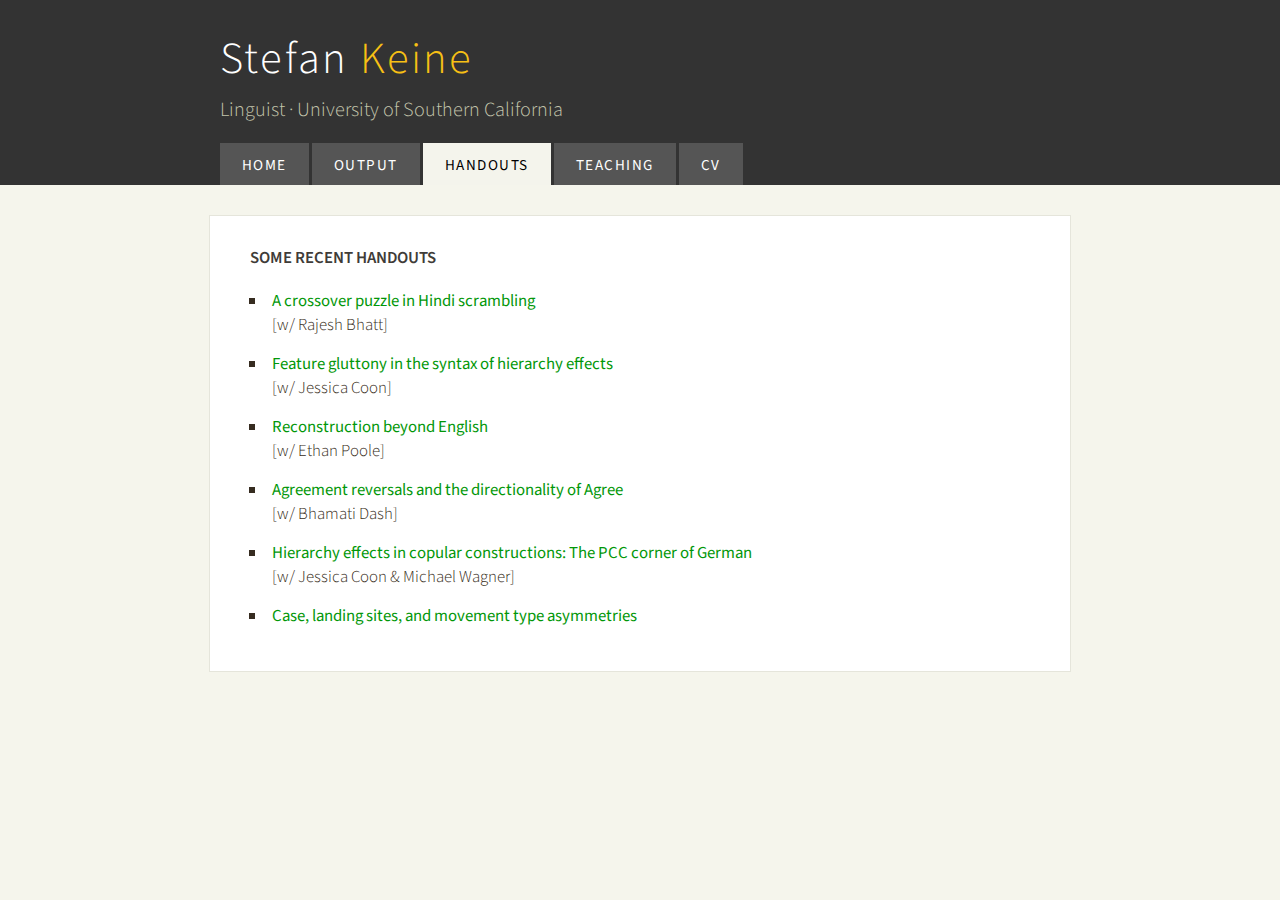
==== handouts.html @ 8f2a5cf1 "Add files via upload" ====
<!DOCTYPE html PUBLIC "-//W3C//DTD XHTML 1.1//EN" "http://www.w3.org/TR/xhtml11/DTD/xhtml11.dtd">
<html xmlns="http://www.w3.org/1999/xhtml" xml:lang="en">

<head>
  <title>simple_square template</title>
  <!-- <meta name="description" content="website description" /> -->
  <!-- <meta name="keywords" content="website keywords, website keywords" /> -->
  <meta http-equiv="content-type" content="text/html; charset=iso-8859-1" />
  <link rel="stylesheet" type="text/css" href="style/style.css" />
</head>

<body>
  <div id="main">
    <div id="links"></div>
    <div id="header">
      <div id="logo">
        <div id="logo_text">
          <!-- class="green", allows you to change the colour of the text - other classes are: "blue", "orange", "red", "purple" and "yellow" -->
          <h1>Stefan <span class="yellow">Keine</span></h1>
          <h2>Linguist &middot; University of Southern California</h2>
        </div>
      </div>
      <div id="menubar">
        <ul id="menu">
          <!-- put class="selected" in the li tag for the selected page - to highlight which page you're on -->
          <li><a href="index.html">Home</a></li>
          <li><a href="papers.html">Output</a></li>
          <li class="selected"><a href="handouts.html">Handouts</a></li>
          <li><a href="teach.html">Teaching</a></li>
          <li><a href="CV_Keine.pdf">CV</a></li>
        </ul>
      </div>
    </div>
    <div id="site_content">
      <!-- <div class="sidebar"> -->
      <!--   <\!-- insert your sidebar items here -\-> -->
      <!--   <h3>Contact</h3> -->
      <!-- 	<h2>Address</h2> -->
      <!-- 	University of Southern California<br/> -->
      <!-- 	Department of Linguistics<br/> -->
      <!-- 	3601 Watt Way<br/> -->
      <!-- 	Grace Ford Salvatori 332<br/> -->
      <!-- 	Los Angeles, CA 90089 -->
      <!-- 	<h2>Email</h2> -->
      <!-- 	keine@usc.edu -->
      <!-- 	<h2>Phone</h2> -->
      <!-- 	+1 213 740 3884 -->
      <!-- 	<h2>Office hours</h2> -->
      <!-- 	by appointment -->
      <!-- </div> -->
      <div id="content">
        <!-- insert the page content here -->

     <h1>Some recent handouts</h1>
     <ul>
       <li class="handouts">
	 <a href="handouts/Hindi_crossover.pdf">A crossover puzzle in Hindi
	 scrambling</a> <br/>[w/ Rajesh Bhatt]
       </li>

       <li class="handouts">
	 <a href="handouts/Feature_gluttony_NELS50.pdf">Feature
	   gluttony in the syntax of hierarchy effects</a> <br/>[w/ Jessica Coon]
       </li> 

       <li class="handouts">
	 <a href="handouts/KeinePoole_reconstruction_GLOW.pdf">Reconstruction beyond
	   English</a> <br/>[w/ Ethan Poole]
       </li>

       <li class="handouts">
	 <a href="handouts/keine_dash_2017.pdf">Agreement
	   reversals and the directionality of Agree</a><br/>[w/ Bhamati
	 Dash]
       </li>
      
       <li class="handouts">
	 <a href="handouts/coon_keine_wagner_2017.pdf">Hierarchy
	   effects in copular constructions: The PCC corner of
	   German</a><br/> [w/ Jessica Coon &amp; Michael Wagner]
       </li>

       <li class="handouts">
	 <a href="handouts/Keine_movement_type_asymmetries.pdf">Case,
	   landing sites, and movement type asymmetries</a>
       </li>
     </ul>

    <div id="site_content_bottom"></div>
    <!-- <div id="footer"><a href="http://www.dcarter.co.uk">design by dcarter</a></div> -->
      </div>
    </div>
  </div>
</body>
</html>
---- style/style.css ----
@import url('https://fonts.googleapis.com/css?family=Source Sans Pro:400,400italic,600,600italic,500,500italic,200,200italic,300,300italic');


html
{ height: 100%;}

*
{ margin: 0;
  padding: 0;}

body
{ font: 300 1.05em 'Source Sans Pro', sans-serif;
  line-height: 1.4;
  background: #F5F5EC;
  color: #362C20;}

p
{ padding: 0 0 20px 0;
  line-height: 1.4em;}

img
{ border: 0;}

h1, h2, h3, h4, h5, h6 
{ color: #3f3c38;
  padding: 0 0 5px 0;}

h1, h4
{ font: 600 100% 'Source Sans Pro', sans-serif;
  margin: 0 0 5px 0;
  padding: 10px 15 5px 0;
  color: #3f3c38;
  text-transform: uppercase;
  font-style: none
}

h2, h5
{ padding: 1em 0 0 0;
  font: 500 100% 'Source Sans Pro', sans-serif;
  letter-spacing: 0;
  color: #47433F;}

h3, h6
{ color: #47433F;
  font: 600 105% 'Source Sans Pro', sans-serif;
  letter-spacing: 0;
  text-transform: uppercase;
  padding: 15px 0 0px 0;}

h4
{ color: #777;}

h5, h6
{ color: #FFA201;}

a, a:hover
{ outline: none;
  font-weight: 400;
  text-decoration: none;
  color:  #029708;}

a:hover
{ text-decoration: none;
  font-weight: 400;
  color: #47433F;}

blockquote
{ margin: 20px 0; 
  padding: 10px 20px 0 20px;
  border: 1px solid #E5E5DB;
  background: #FFF;}

ul
{ margin: 2px 0 22px 17px;}

ul li
{ list-style-type: square;
  margin: 0 0 6px 0; 
  padding: 0 0 4px 5px;}

ol
{ margin: 8px 0 22px 20px;}

ol li
{ margin: 0 0 11px 0;}

#main, #logo, #menubar, #site_content, #footer
{ margin-left: auto; 
  margin-right: auto;}

#main
{ padding-bottom: 20px;}

#header
{ background: #333;
  height: 185px;
  margin-bottom: 30px;}

#logo
{ width: 840px;
  position: relative;
  height: 114px;}

#logo #logo_text 
{ position: absolute; 
  top: 15px;
  left: 0;}

#logo h1, #logo h2
{ font: 300 265% 'Source Sans Pro', arial, sans-serif;
  border-bottom: 0;
  text-transform: none;
  margin: 0;}

#logo_text h1
{ padding: 12px 0 0 0;
  color: #FFF;
  letter-spacing: 0.05em;}

#logo_text h2
{ font-size: 120%;
  padding: 4px 0 0 0;
  font-weight: 300;
  color: #c4c6ad; /* A8AA94; */}

#menubar
{ width: 875px;
  height: 50px;
  padding: 17px 0 0 0px;
  background: transparent;} 

ul#menu
{ float: left;}

ul#menu li
{ float: left;
  margin: 10px 0 0 0;
  padding: 0 0 0 0px;
  list-style: none;}

ul#menu li a
{ letter-spacing: 0.1em;
  font: normal 90% 'Source Sans Pro' ;
  display: block; 
  float: left; 
  height: 30px;
  padding: 12px 22px 0px 22px;
  text-align: center;
  color: #FFF;
  text-transform: uppercase;
  background: #555;
  text-decoration: none;
  margin-right: 3px;} 

ul#menu li a:hover
{ color: #FFF;
  background: #444;}

ul#menu li.selected a
{ color: #000;
  background: #F4F4EC;}

#site_content
{ width: 800px;		
  overflow: hidden;
  margin: 0 auto 0 auto;
  padding: 30px 20px 20px 40px;
  background: #FFF;
  border: 1px solid #E5E5DB;} 

.sidebar
{ float: right;
  width: 195;
  padding: 0 15px 20px 15px;}

.sidebar ul
{ width: 178px; 
  padding: 4px 0 0 0; 
  margin: 4px 0 30px 20px;}

.sidebar li
{ /* list-style: none; */ 
  padding: 0; }

.sidebar li a, .sidebar li a:hover
{ padding: 3px 0 3px 0px;
  display: block;
  color: #47433F;
  /* background: transparent url(link.png) no-repeat left center; */} 

.sidebar li a.selected
{ color: #444;} 

#content
{ text-align: left;
  width: 750px;
  padding: 0;}

#footer
{ width: 916px;
  font-family: 'Source Sans Pro', sans-serif;
  font-size: 60%;
  height: 28px;
  margin-top: 20px;
  padding: 20px 0 5px 0;
  text-align: center; 
  background: transparent;
  color: #333;
  text-transform: uppercase;
  letter-spacing: 0.1em;}

#footer a
{ color: #888;
  text-decoration: none;}

#footer a:hover
{ color: #000;
  text-decoration: none;}

.yellow
{ color: #F7C015;}

.blue
{ color: #05A4D1;
  font-weight: 400;
}

.orange
{ color: #CE570A/* #FF7A0F */;}

.red
{ color: #C80500;}

.purple
{ color: #820056;}

.green
{ color: #029708;
  font-weight: 300;}

.green2
{ color: #029708;
  font-weight: 400;}


.form_settings
{ margin: 15px 0 0 0;}

.form_settings p
{ padding: 0 0 4px 0;}

.form_settings span
{ float: left; 
  width: 200px; 
  text-align: left;}
  
.form_settings input, .form_settings textarea
{ padding: 2px; 
  width: 299px; 
  font: 100% arial; 
  border: 1px solid #E5E5DB; 
  background: #FFF; 
  color: #47433F;}
  
.form_settings .submit
{ font: 100% arial; 
  border: 1px solid; 
  width: 99px; 
  margin: 0 0 0 206px; 
  height: 35px;
  padding: 5px 0 5px 0;
  cursor: pointer; 
  background: #555; 
  color: #FFF;}

.form_settings textarea, .form_settings select
{ font: 100% arial; 
  width: 299px;}

.form_settings select
{ width: 304px;}

.form_settings .checkbox
{ margin: 4px 0; 
  padding: 0; 
  width: 14px;
  border: 0;
  background: none;}

.separator
{ width: 100%;
  height: 0;
  border-top: 1px solid #D9D5CF;
  border-bottom: 1px solid #FFF;
  margin: 0 0 20px 0;}
  
table
{ margin: 5px 0 15px -5px;}

table tr th, table tr td
{ text-align: left;
  background: #555;
  color: #FFF;
  padding: 5px 4px;}
  
table tr td
{ /* background: #F5F5EC; */
    /* color: #47433F; */
    background: white;
    color: black;
    border-top: 1px solid #FFF;}

.rule {
    margin-right: 85%;
    margin-bottom: 15px;
}

.title {
    font-weight: 500;
    color: #3f3c38;
}

.handouts {
    padding: 10px 0 0px 5px   
}

strong {
    font-weight: 300
}

strong h1 {
    font-weight: 650;
}

strong .title {
    font-weight: 600
}

#info {
    position: absolute;
    font-style: italic;
    font-size: 105%;
    width: 350px;
    margin-left: 15px;
    top: 520px;
    color: #362C20;
}

#pic {
    margin-top: 15px;
    margin-left: 15px;
    margin-bottom: 20px;
}

#address {
    float: right;
    width: 190;
    padding: 0 0px 100px 0px;
    font-size: 106%;
    color: #362C20;
}
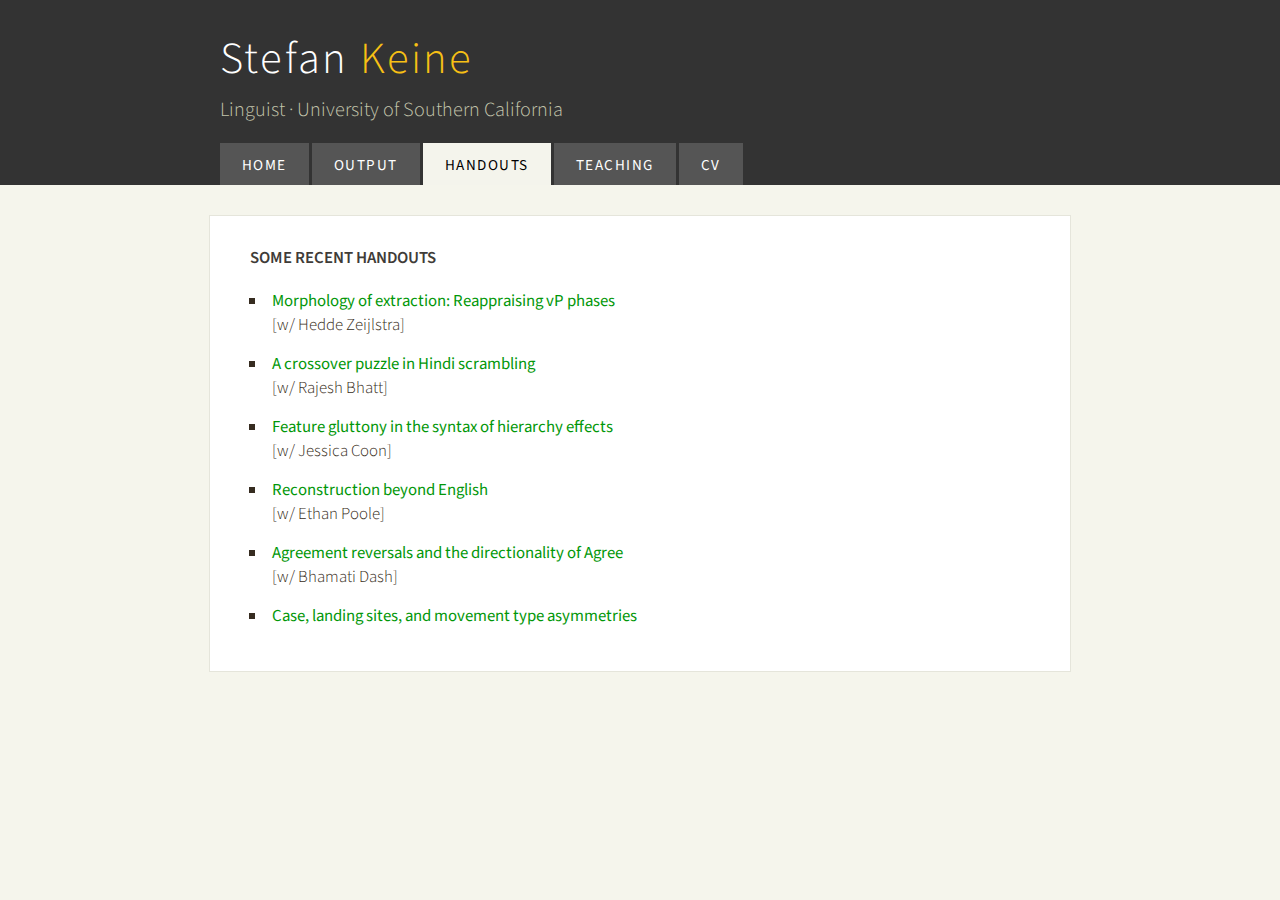
==== commit 72b094ed: "Update handouts.html" ====
--- a/handouts.html
+++ b/handouts.html
@@ -2,7 +2,7 @@
 <html xmlns="http://www.w3.org/1999/xhtml" xml:lang="en">
 
 <head>
-  <title>simple_square template</title>
+  <title>Stefan Keine - University of Southern California</title>
   <!-- <meta name="description" content="website description" /> -->
   <!-- <meta name="keywords" content="website keywords, website keywords" /> -->
   <meta http-equiv="content-type" content="text/html; charset=iso-8859-1" />
@@ -53,10 +53,14 @@
 
      <h1>Some recent handouts</h1>
      <ul>
-       <li class="handouts">
-	 <a href="handouts/Hindi_crossover.pdf">A crossover puzzle in Hindi
-	 scrambling</a> <br/>[w/ Rajesh Bhatt]
-       </li>
+	<li class="handouts">
+		<a href="handouts/Morphology_of_extraction.pdf">Morphology of extraction: Reappraising vP phases </a> <br/>[w/ Hedde Zeijlstra]
+	</li>
+        
+	<li class="handouts">
+ 		 <a href="handouts/Hindi_crossover.pdf">A crossover puzzle in Hindi
+		 scrambling</a> <br/>[w/ Rajesh Bhatt]
+        </li>
 
        <li class="handouts">
 	 <a href="handouts/Feature_gluttony_NELS50.pdf">Feature
@@ -73,12 +77,6 @@
 	   reversals and the directionality of Agree</a><br/>[w/ Bhamati
 	 Dash]
        </li>
-      
-       <li class="handouts">
-	 <a href="handouts/coon_keine_wagner_2017.pdf">Hierarchy
-	   effects in copular constructions: The PCC corner of
-	   German</a><br/> [w/ Jessica Coon &amp; Michael Wagner]
-       </li>
 
        <li class="handouts">
 	 <a href="handouts/Keine_movement_type_asymmetries.pdf">Case,
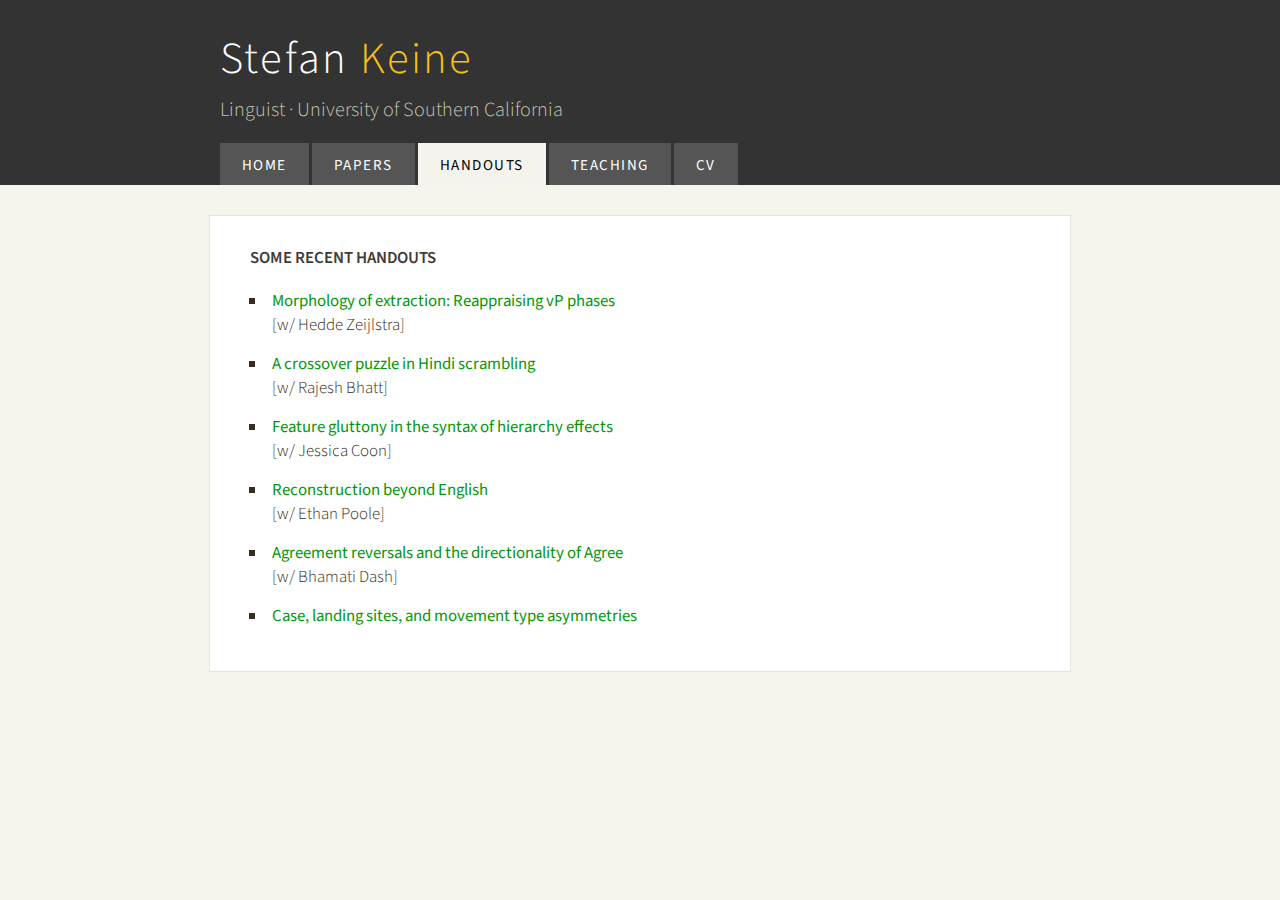
==== commit 69ed2352: "Update handouts.html" ====
--- a/handouts.html
+++ b/handouts.html
@@ -24,7 +24,7 @@
         <ul id="menu">
           <!-- put class="selected" in the li tag for the selected page - to highlight which page you're on -->
           <li><a href="index.html">Home</a></li>
-          <li><a href="papers.html">Output</a></li>
+          <li><a href="papers.html">Papers</a></li>
           <li class="selected"><a href="handouts.html">Handouts</a></li>
           <li><a href="teach.html">Teaching</a></li>
           <li><a href="CV_Keine.pdf">CV</a></li>
@@ -54,7 +54,7 @@
      <h1>Some recent handouts</h1>
      <ul>
 	<li class="handouts">
-		<a href="handouts/Morphology_of_extraction.pdf">Morphology of extraction: Reappraising vP phases </a> <br/>[w/ Hedde Zeijlstra]
+		<a href="https://osf.io/x4wk6/">Morphology of extraction: Reappraising vP phases </a> <br/>[w/ Hedde Zeijlstra]
 	</li>
         
 	<li class="handouts">
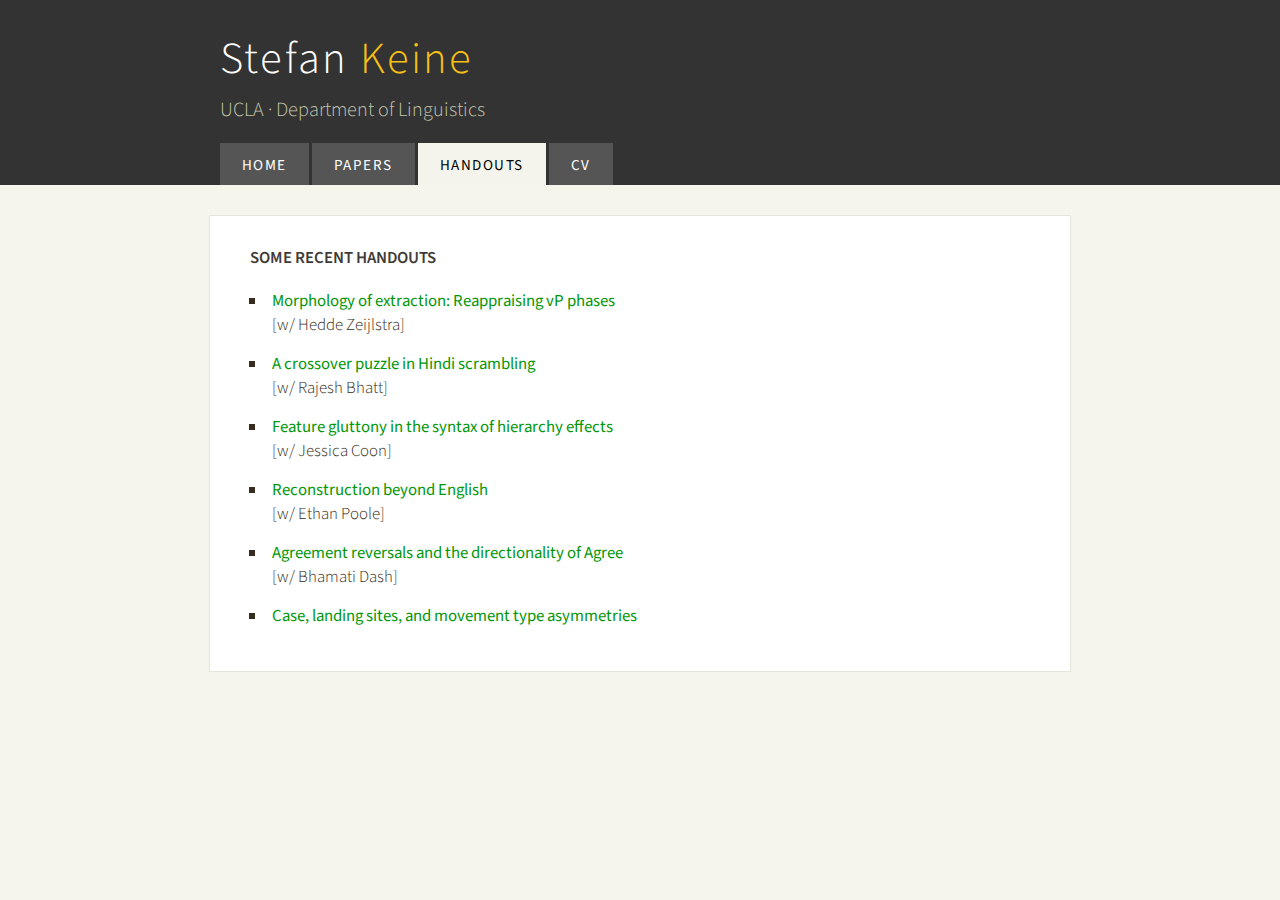
==== commit 084ae09a: "Add files via upload" ====
--- a/handouts.html
+++ b/handouts.html
@@ -2,7 +2,7 @@
 <html xmlns="http://www.w3.org/1999/xhtml" xml:lang="en">
 
 <head>
-  <title>Stefan Keine - University of Southern California</title>
+  <title>Stefan Keine - UCLA</title>
   <!-- <meta name="description" content="website description" /> -->
   <!-- <meta name="keywords" content="website keywords, website keywords" /> -->
   <meta http-equiv="content-type" content="text/html; charset=iso-8859-1" />
@@ -17,7 +17,7 @@
         <div id="logo_text">
           <!-- class="green", allows you to change the colour of the text - other classes are: "blue", "orange", "red", "purple" and "yellow" -->
           <h1>Stefan <span class="yellow">Keine</span></h1>
-          <h2>Linguist &middot; University of Southern California</h2>
+          <h2>UCLA &middot; Department of Linguistics</h2>
         </div>
       </div>
       <div id="menubar">
@@ -26,7 +26,7 @@
           <li><a href="index.html">Home</a></li>
           <li><a href="papers.html">Papers</a></li>
           <li class="selected"><a href="handouts.html">Handouts</a></li>
-          <li><a href="teach.html">Teaching</a></li>
+          <!-- <li><a href="teach.html">Teaching</a></li> -->
           <li><a href="CV_Keine.pdf">CV</a></li>
         </ul>
       </div>
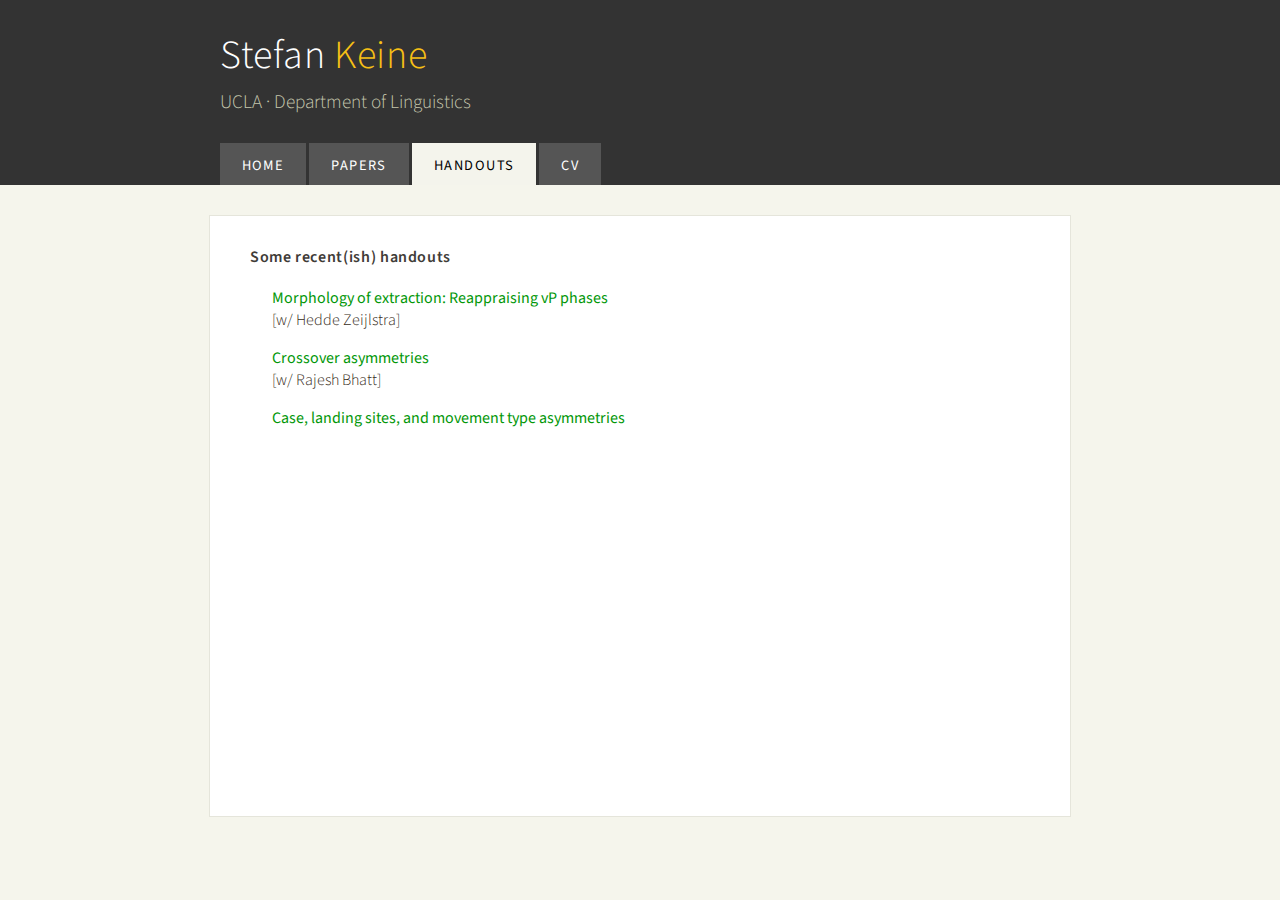
==== commit 99d65fc6: "Update handouts.html" ====
--- a/handouts.html
+++ b/handouts.html
@@ -51,32 +51,15 @@
       <div id="content">
         <!-- insert the page content here -->
 
-     <h1>Some recent handouts</h1>
+     <h1>Some recent(ish) handouts</h1>
      <ul>
 	<li class="handouts">
 		<a href="https://osf.io/x4wk6/">Morphology of extraction: Reappraising vP phases </a> <br/>[w/ Hedde Zeijlstra]
 	</li>
         
 	<li class="handouts">
- 		 <a href="handouts/Hindi_crossover.pdf">A crossover puzzle in Hindi
-		 scrambling</a> <br/>[w/ Rajesh Bhatt]
+ 		 <a href="handouts/crossover.pdf">Crossover asymmetries</a> <br/>[w/ Rajesh Bhatt]
         </li>
-
-       <li class="handouts">
-	 <a href="handouts/Feature_gluttony_NELS50.pdf">Feature
-	   gluttony in the syntax of hierarchy effects</a> <br/>[w/ Jessica Coon]
-       </li> 
-
-       <li class="handouts">
-	 <a href="handouts/KeinePoole_reconstruction_GLOW.pdf">Reconstruction beyond
-	   English</a> <br/>[w/ Ethan Poole]
-       </li>
-
-       <li class="handouts">
-	 <a href="handouts/keine_dash_2017.pdf">Agreement
-	   reversals and the directionality of Agree</a><br/>[w/ Bhamati
-	 Dash]
-       </li>
 
        <li class="handouts">
 	 <a href="handouts/Keine_movement_type_asymmetries.pdf">Case,
--- a/style/style.css
+++ b/style/style.css
@@ -9,14 +9,14 @@
   padding: 0;}
 
 body
-{ font: 300 1.05em 'Source Sans Pro', sans-serif;
-  line-height: 1.4;
+{ font: 300 1em 'Source Sans Pro', sans-serif;
+  line-height: 1.35;
   background: #F5F5EC;
   color: #362C20;}
 
 p
 { padding: 0 0 20px 0;
-  line-height: 1.4em;}
+  line-height: 1.3em;}
 
 img
 { border: 0;}
@@ -30,8 +30,10 @@
   margin: 0 0 5px 0;
   padding: 10px 15 5px 0;
   color: #3f3c38;
-  text-transform: uppercase;
-  font-style: none
+  /* text-transform: uppercase; */
+  font-style: none;
+  /* font-variant: small-caps; */
+  letter-spacing: 0.04em
 }
 
 h2, h5
@@ -71,12 +73,13 @@
   background: #FFF;}
 
 ul
-{ margin: 2px 0 22px 17px;}
+{ margin: 2px 0 22px 17px;
+}
 
 ul li
-{ list-style-type: square;
-  margin: 0 0 6px 0; 
-  padding: 0 0 4px 5px;}
+{ list-style-type: none;
+  margin: 0 0 7px -0px; 
+  padding: 0 0 4px 0px;}
 
 ol
 { margin: 8px 0 22px 20px;}
@@ -107,7 +110,7 @@
   left: 0;}
 
 #logo h1, #logo h2
-{ font: 300 265% 'Source Sans Pro', arial, sans-serif;
+{ font: 300 250% 'Source Sans Pro', arial, sans-serif;
   border-bottom: 0;
   text-transform: none;
   margin: 0;}
@@ -115,7 +118,7 @@
 #logo_text h1
 { padding: 12px 0 0 0;
   color: #FFF;
-  letter-spacing: 0.05em;}
+  letter-spacing: 0.015em;}
 
 #logo_text h2
 { font-size: 120%;
@@ -161,7 +164,8 @@
   background: #F4F4EC;}
 
 #site_content
-{ width: 800px;		
+{ width: 800px;
+  min-height: 550px;
   overflow: hidden;
   margin: 0 auto 0 auto;
   padding: 30px 20px 20px 40px;
@@ -193,8 +197,9 @@
 
 #content
 { text-align: left;
-  width: 750px;
-  padding: 0;}
+  width: 800px;
+  padding: 0;
+}
 
 #footer
 { width: 916px;
@@ -316,7 +321,7 @@
 }
 
 .title {
-    font-weight: 500;
+    font-weight: 400;
     color: #3f3c38;
 }
 
@@ -338,8 +343,8 @@
 
 #info {
     position: absolute;
-    font-style: italic;
-    font-size: 105%;
+    /* font-style: italic; */
+    font-size: 110%;
     width: 350px;
     margin-left: 15px;
     top: 520px;
@@ -354,8 +359,8 @@
 
 #address {
     float: right;
-    width: 190;
-    padding: 0 0px 100px 0px;
-    font-size: 106%;
+    width: 14em;
+    padding: 0 10px 100px 0px;
+    font-size: 110%;
     color: #362C20;
 }
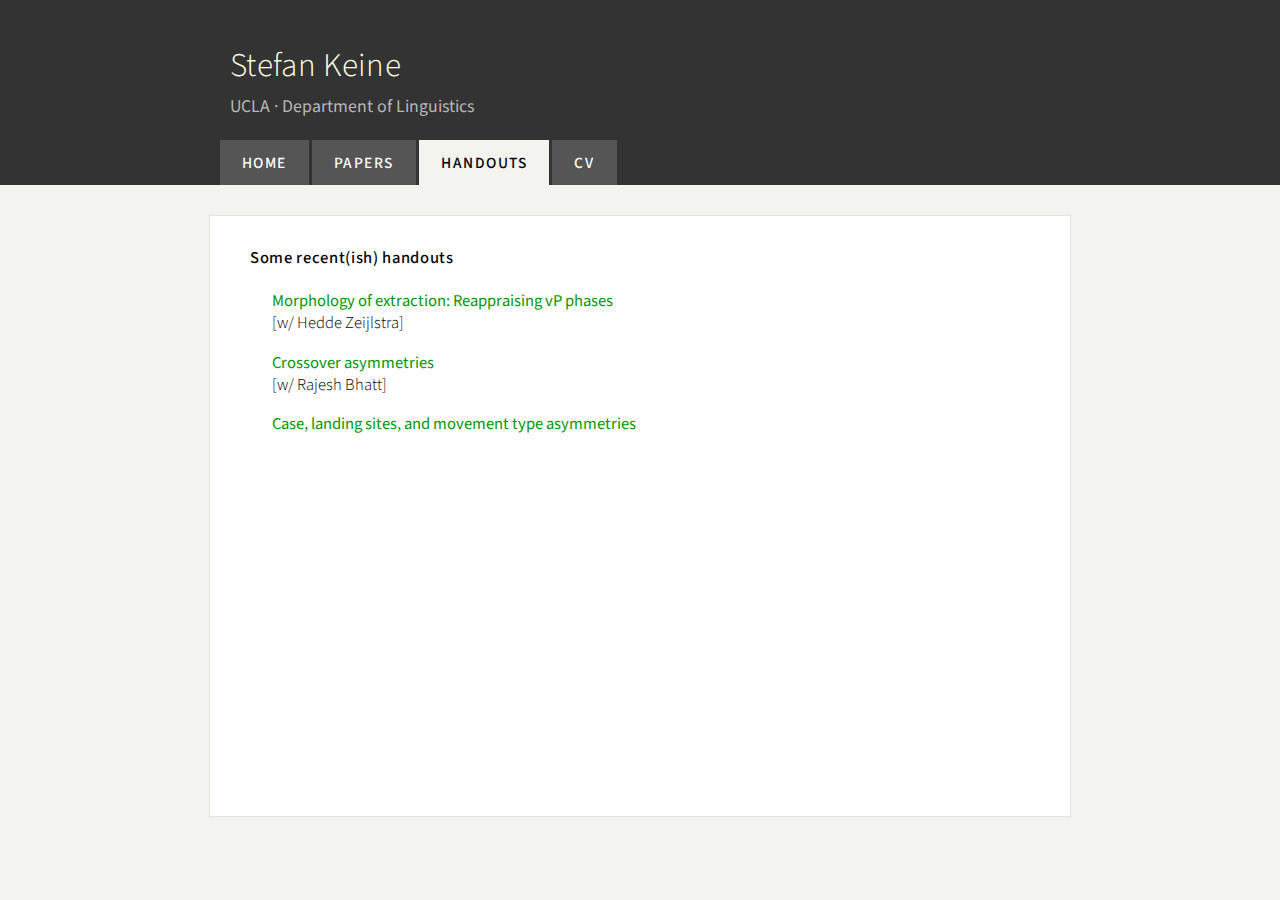
==== commit c0ddfb2f: "update" ====
--- a/handouts.html
+++ b/handouts.html
@@ -16,7 +16,7 @@
       <div id="logo">
         <div id="logo_text">
           <!-- class="green", allows you to change the colour of the text - other classes are: "blue", "orange", "red", "purple" and "yellow" -->
-          <h1>Stefan <span class="yellow">Keine</span></h1>
+          <h1>Stefan Keine</h1>
           <h2>UCLA &middot; Department of Linguistics</h2>
         </div>
       </div>
@@ -56,7 +56,7 @@
 	<li class="handouts">
 		<a href="https://osf.io/x4wk6/">Morphology of extraction: Reappraising vP phases </a> <br/>[w/ Hedde Zeijlstra]
 	</li>
-        
+
 	<li class="handouts">
  		 <a href="handouts/crossover.pdf">Crossover asymmetries</a> <br/>[w/ Rajesh Bhatt]
         </li>
--- a/style/style.css
+++ b/style/style.css
@@ -1,5 +1,4 @@
-@import url('https://fonts.googleapis.com/css?family=Source Sans Pro:400,400italic,600,600italic,500,500italic,200,200italic,300,300italic');
-
+@import url('https://fonts.googleapis.com/css?family=Source Sans Pro:400,400italic,600,600italic,500,500italic,200,200italic,300,300italic,350,350italic');
 
 html
 { height: 100%;}
@@ -9,27 +8,29 @@
   padding: 0;}
 
 body
-{ font: 300 1em 'Source Sans Pro', sans-serif;
+{ font: 300 1.035em 'Source Sans Pro', sans-serif;
   line-height: 1.35;
-  background: #F5F5EC;
-  color: #362C20;}
+  background: #f3f3f0;		/*#F4F4EC, F5F5EC*/
+  color: black; 			/*#050403*/
+}
 
 p
 { padding: 0 0 20px 0;
-  line-height: 1.3em;}
+  line-height: 1.35;}
 
 img
 { border: 0;}
 
-h1, h2, h3, h4, h5, h6 
-{ color: #3f3c38;
+h1, h2, h3, h4, h5, h6
+{ color: #262626;
   padding: 0 0 5px 0;}
 
 h1, h4
-{ font: 600 100% 'Source Sans Pro', sans-serif;
+{ font: 500 100% 'Source Sans Pro', sans-serif;
   margin: 0 0 5px 0;
   padding: 10px 15 5px 0;
-  color: #3f3c38;
+  color: #010101;
+  /* color: #3f3c38; */
   /* text-transform: uppercase; */
   font-style: none;
   /* font-variant: small-caps; */
@@ -40,17 +41,18 @@
 { padding: 1em 0 0 0;
   font: 500 100% 'Source Sans Pro', sans-serif;
   letter-spacing: 0;
-  color: #47433F;}
+  /* color: #47433F; */
+}
 
 h3, h6
-{ color: #47433F;
-  font: 600 105% 'Source Sans Pro', sans-serif;
+{ color: #121210;
+  font: 500 1.05em 'Source Sans Pro', sans-serif;
   letter-spacing: 0;
   text-transform: uppercase;
   padding: 15px 0 0px 0;}
 
-h4
-{ color: #777;}
+/* h4 */
+/* { color: #777;} */
 
 h5, h6
 { color: #FFA201;}
@@ -67,7 +69,7 @@
   color: #47433F;}
 
 blockquote
-{ margin: 20px 0; 
+{ margin: 20px 0;
   padding: 10px 20px 0 20px;
   border: 1px solid #E5E5DB;
   background: #FFF;}
@@ -78,8 +80,8 @@
 
 ul li
 { list-style-type: none;
-  margin: 0 0 7px -0px; 
-  padding: 0 0 4px 0px;}
+  margin: 0 0 7px -0px;
+  padding: 0 0 5px 0px;}
 
 ol
 { margin: 8px 0 22px 20px;}
@@ -88,7 +90,7 @@
 { margin: 0 0 11px 0;}
 
 #main, #logo, #menubar, #site_content, #footer
-{ margin-left: auto; 
+{ margin-left: auto;
   margin-right: auto;}
 
 #main
@@ -104,33 +106,34 @@
   position: relative;
   height: 114px;}
 
-#logo #logo_text 
-{ position: absolute; 
+#logo #logo_text
+{ position: absolute;
   top: 15px;
   left: 0;}
 
 #logo h1, #logo h2
-{ font: 300 250% 'Source Sans Pro', arial, sans-serif;
+{ font: 300 2em 'Source Sans Pro', arial, sans-serif;
   border-bottom: 0;
   text-transform: none;
-  margin: 0;}
+  margin: 0;
+}
 
 #logo_text h1
-{ padding: 12px 0 0 0;
-  color: #FFF;
-  letter-spacing: 0.015em;}
+{ padding: 27px 0 0 10px;
+  color: #ffffe0;
+  letter-spacing: 0.01em;}
 
 #logo_text h2
-{ font-size: 120%;
-  padding: 4px 0 0 0;
-  font-weight: 300;
-  color: #c4c6ad; /* A8AA94; */}
+{ font-size: 1.075em;
+  padding: 5px 0 0 10px;
+  font-weight: 400;
+  color: #b8b8b8; /* #c4c6ad; */ /* A8AA94; */}
 
 #menubar
 { width: 875px;
   height: 50px;
-  padding: 17px 0 0 0px;
-  background: transparent;} 
+  padding: 14px 0 0 0px;
+  background: transparent;}
 
 ul#menu
 { float: left;}
@@ -143,17 +146,17 @@
 
 ul#menu li a
 { letter-spacing: 0.1em;
-  font: normal 90% 'Source Sans Pro' ;
-  display: block; 
-  float: left; 
-  height: 30px;
+  font: 500 .935em 'Source Sans Pro' ;
+  display: block;
+  float: left;
+  height: 33px;
   padding: 12px 22px 0px 22px;
   text-align: center;
   color: #FFF;
   text-transform: uppercase;
   background: #555;
   text-decoration: none;
-  margin-right: 3px;} 
+  margin-right: 3px;}
 
 ul#menu li a:hover
 { color: #FFF;
@@ -161,7 +164,7 @@
 
 ul#menu li.selected a
 { color: #000;
-  background: #F4F4EC;}
+  background: #f3f3f0;}
 
 #site_content
 { width: 800px;
@@ -170,7 +173,7 @@
   margin: 0 auto 0 auto;
   padding: 30px 20px 20px 40px;
   background: #FFF;
-  border: 1px solid #E5E5DB;} 
+  border: 1px solid #E5E5DB;}
 
 .sidebar
 { float: right;
@@ -178,22 +181,22 @@
   padding: 0 15px 20px 15px;}
 
 .sidebar ul
-{ width: 178px; 
-  padding: 4px 0 0 0; 
+{ width: 178px;
+  padding: 4px 0 0 0;
   margin: 4px 0 30px 20px;}
 
 .sidebar li
-{ /* list-style: none; */ 
+{ /* list-style: none; */
   padding: 0; }
 
 .sidebar li a, .sidebar li a:hover
 { padding: 3px 0 3px 0px;
   display: block;
   color: #47433F;
-  /* background: transparent url(link.png) no-repeat left center; */} 
+  /* background: transparent url(link.png) no-repeat left center; */}
 
 .sidebar li a.selected
-{ color: #444;} 
+{ color: #444;}
 
 #content
 { text-align: left;
@@ -208,7 +211,7 @@
   height: 28px;
   margin-top: 20px;
   padding: 20px 0 5px 0;
-  text-align: center; 
+  text-align: center;
   background: transparent;
   color: #333;
   text-transform: uppercase;
@@ -223,7 +226,8 @@
   text-decoration: none;}
 
 .yellow
-{ color: #F7C015;}
+{ color: #f7c62c; 		/*#F7C015*/
+}
 
 .blue
 { color: #05A4D1;
@@ -255,39 +259,39 @@
 { padding: 0 0 4px 0;}
 
 .form_settings span
-{ float: left; 
-  width: 200px; 
+{ float: left;
+  width: 200px;
   text-align: left;}
-  
+
 .form_settings input, .form_settings textarea
-{ padding: 2px; 
-  width: 299px; 
-  font: 100% arial; 
-  border: 1px solid #E5E5DB; 
-  background: #FFF; 
+{ padding: 2px;
+  width: 299px;
+  font: 100% arial;
+  border: 1px solid #E5E5DB;
+  background: #FFF;
   color: #47433F;}
-  
+
 .form_settings .submit
-{ font: 100% arial; 
-  border: 1px solid; 
-  width: 99px; 
-  margin: 0 0 0 206px; 
+{ font: 100% arial;
+  border: 1px solid;
+  width: 99px;
+  margin: 0 0 0 206px;
   height: 35px;
   padding: 5px 0 5px 0;
-  cursor: pointer; 
-  background: #555; 
+  cursor: pointer;
+  background: #555;
   color: #FFF;}
 
 .form_settings textarea, .form_settings select
-{ font: 100% arial; 
+{ font: 100% arial;
   width: 299px;}
 
 .form_settings select
 { width: 304px;}
 
 .form_settings .checkbox
-{ margin: 4px 0; 
-  padding: 0; 
+{ margin: 4px 0;
+  padding: 0;
   width: 14px;
   border: 0;
   background: none;}
@@ -298,7 +302,7 @@
   border-top: 1px solid #D9D5CF;
   border-bottom: 1px solid #FFF;
   margin: 0 0 20px 0;}
-  
+
 table
 { margin: 5px 0 15px -5px;}
 
@@ -307,7 +311,7 @@
   background: #555;
   color: #FFF;
   padding: 5px 4px;}
-  
+
 table tr td
 { /* background: #F5F5EC; */
     /* color: #47433F; */
@@ -322,11 +326,11 @@
 
 .title {
     font-weight: 400;
-    color: #3f3c38;
+    color: #303030;
 }
 
 .handouts {
-    padding: 10px 0 0px 5px   
+    padding: 10px 0 0px 5px
 }
 
 strong {
@@ -344,11 +348,11 @@
 #info {
     position: absolute;
     /* font-style: italic; */
-    font-size: 110%;
+    font-size: 1.1em;
     width: 350px;
     margin-left: 15px;
     top: 520px;
-    color: #362C20;
+    /* color: #362C20; */
 }
 
 #pic {
@@ -359,8 +363,8 @@
 
 #address {
     float: right;
-    width: 14em;
-    padding: 0 10px 100px 0px;
-    font-size: 110%;
-    color: #362C20;
-}
+    width: 15em;
+    margin-top: -15px;
+    padding: 0px 50px 100px 0px;
+    font-size: 1.1em;
+}
